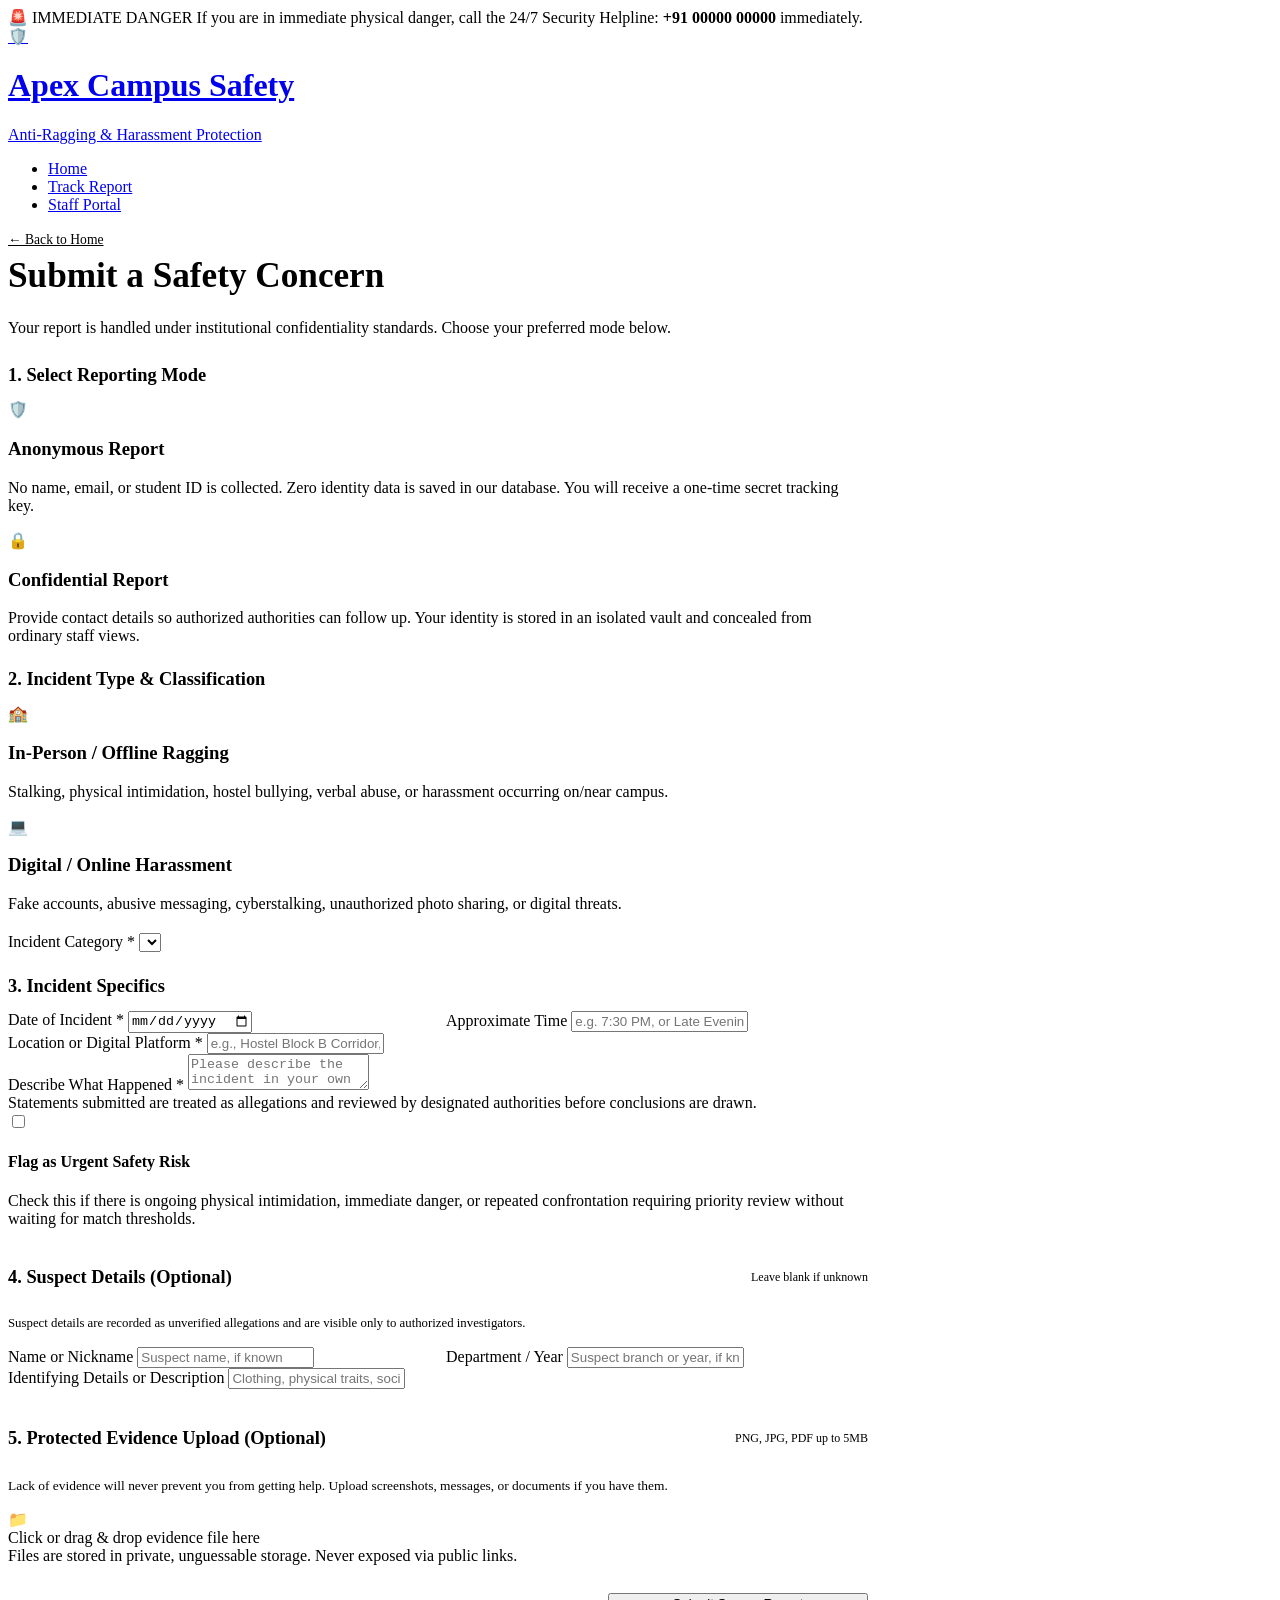
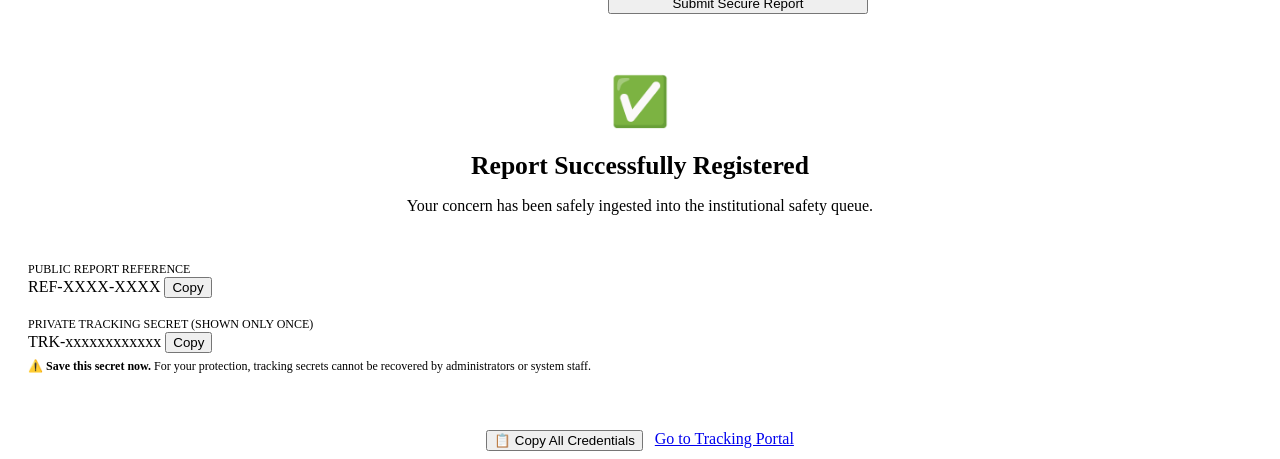
==== frontend/report.html @ b98627c5 "feat: complete Campus Safety & Harassment Reporting System with sleek dark UI" ====
<!DOCTYPE html>
<html lang="en">
<head>
  <meta charset="UTF-8">
  <meta name="viewport" content="width=device-width, initial-scale=1.0">
  <title>Submit Safety Report | Apex Institute</title>
  <link rel="stylesheet" href="/static/css/variables.css">
  <link rel="stylesheet" href="/static/css/base.css">
  <link rel="stylesheet" href="/static/css/layout.css">
  <link rel="stylesheet" href="/static/css/components.css">
  <link rel="stylesheet" href="/static/css/forms.css">
  <link rel="stylesheet" href="/static/css/responsive.css">
</head>
<body>
  <!-- Pinned Emergency Safeguard Banner -->
  <aside class="emergency-banner">
    <div>
      <span class="urgent-badge">🚨 IMMEDIATE DANGER</span>
      <span>If you are in immediate physical danger, call the 24/7 Security Helpline: <strong class="helpline-link">+91 00000 00000</strong> immediately.</span>
    </div>
  </aside>

  <!-- Navigation -->
  <header class="app-header">
    <div class="header-container">
      <a href="/index.html" class="brand-link">
        <div class="brand-icon">🛡️</div>
        <div class="brand-text">
          <h1>Apex Campus Safety</h1>
          <span>Anti-Ragging & Harassment Protection</span>
        </div>
      </a>
      <nav>
        <ul class="nav-links">
          <li><a href="/index.html">Home</a></li>
          <li><a href="/track.html">Track Report</a></li>
          <li><a href="/login.html">Staff Portal</a></li>
        </ul>
      </nav>
    </div>
  </header>

  <!-- Main Content -->
  <main class="main-wrapper" style="max-width: 860px;">
    <div style="margin-bottom: 28px;">
      <a href="/index.html" style="font-size: 0.85rem; color: var(--text-muted);">&larr; Back to Home</a>
      <h1 style="font-size: 2.2rem; margin-top: 8px;">Submit a Safety Concern</h1>
      <p>Your report is handled under institutional confidentiality standards. Choose your preferred mode below.</p>
    </div>

    <form id="reportForm">
      <!-- Section 1: Reporting Mode -->
      <section class="card" style="margin-bottom: 24px;">
        <h2 style="font-size: 1.15rem; margin-bottom: 14px;">1. Select Reporting Mode</h2>
        <div class="choice-grid">
          <div class="choice-card selected" data-mode="anonymous">
            <div class="choice-icon">🛡️</div>
            <h3>Anonymous Report</h3>
            <p>No name, email, or student ID is collected. Zero identity data is saved in our database. You will receive a one-time secret tracking key.</p>
          </div>
          <div class="choice-card" data-mode="confidential">
            <div class="choice-icon">🔒</div>
            <h3>Confidential Report</h3>
            <p>Provide contact details so authorized authorities can follow up. Your identity is stored in an isolated vault and concealed from ordinary staff views.</p>
          </div>
        </div>

        <!-- Optional Confidential Fields -->
        <div id="confidentialFields" style="display: none; border-top: 1px solid var(--border-subtle); padding-top: 20px;">
          <div style="background: rgba(56, 182, 255, 0.08); border-left: 3px solid var(--color-primary); padding: 12px 16px; border-radius: var(--radius-sm); margin-bottom: 18px; font-size: 0.82rem;">
            <strong>Confidentiality Notice:</strong> Contact details are stored in separated identity storage and are accessible only under an authorized, audited review process.
          </div>
          <div style="display: grid; grid-template-columns: 1fr 1fr; gap: 16px;">
            <div class="form-group">
              <label class="form-label" for="reporterName">Full Name</label>
              <input type="text" id="reporterName" class="form-input" placeholder="Your full name">
            </div>
            <div class="form-group">
              <label class="form-label" for="reporterEmail">College Email</label>
              <input type="email" id="reporterEmail" class="form-input" placeholder="student@campus.edu">
            </div>
          </div>
          <div style="display: grid; grid-template-columns: 1fr 1fr; gap: 16px;">
            <div class="form-group">
              <label class="form-label" for="reporterPhone">Phone Number</label>
              <input type="tel" id="reporterPhone" class="form-input" placeholder="+91 00000 00000">
            </div>
            <div class="form-group">
              <label class="form-label" for="reporterDept">Department / Year</label>
              <input type="text" id="reporterDept" class="form-input" placeholder="e.g. Mechanical, 2nd Year">
            </div>
          </div>
          <div class="form-group">
            <label class="form-label" for="reporterId">Student ID / Roll Number (Optional)</label>
            <input type="text" id="reporterId" class="form-input" placeholder="e.g. CS-2024-089">
          </div>
        </div>
      </section>

      <!-- Section 2: Incident Type & Category -->
      <section class="card" style="margin-bottom: 24px;">
        <h2 style="font-size: 1.15rem; margin-bottom: 14px;">2. Incident Type & Classification</h2>
        <div class="choice-grid" style="margin-bottom: 20px;">
          <div class="choice-card selected" data-type="offline">
            <div class="choice-icon">🏫</div>
            <h3>In-Person / Offline Ragging</h3>
            <p>Stalking, physical intimidation, hostel bullying, verbal abuse, or harassment occurring on/near campus.</p>
          </div>
          <div class="choice-card" data-type="online">
            <div class="choice-icon">💻</div>
            <h3>Digital / Online Harassment</h3>
            <p>Fake accounts, abusive messaging, cyberstalking, unauthorized photo sharing, or digital threats.</p>
          </div>
        </div>

        <div class="form-group">
          <label class="form-label" for="categorySelect">Incident Category <span class="required">*</span></label>
          <select id="categorySelect" class="form-select" required></select>
        </div>
      </section>

      <!-- Section 3: Incident Details & Urgent Flag -->
      <section class="card" style="margin-bottom: 24px;">
        <h2 style="font-size: 1.15rem; margin-bottom: 14px;">3. Incident Specifics</h2>

        <div style="display: grid; grid-template-columns: 1fr 1fr; gap: 16px;">
          <div class="form-group">
            <label class="form-label" for="incidentDate">Date of Incident <span class="required">*</span></label>
            <input type="date" id="incidentDate" class="form-input" required>
          </div>
          <div class="form-group">
            <label class="form-label" for="incidentTime">Approximate Time</label>
            <input type="text" id="incidentTime" class="form-input" placeholder="e.g. 7:30 PM, or Late Evening">
          </div>
        </div>

        <div class="form-group">
          <label class="form-label" for="locationInput">Location or Digital Platform <span class="required">*</span></label>
          <input type="text" id="locationInput" class="form-input" placeholder="e.g., Hostel Block B Corridor, Library 2nd Floor, Instagram DMs" required>
        </div>

        <div class="form-group">
          <label class="form-label" for="descriptionInput">Describe What Happened <span class="required">*</span></label>
          <textarea id="descriptionInput" class="form-textarea" placeholder="Please describe the incident in your own words. Focus on facts, words spoken, or conduct observed..." required minlength="10"></textarea>
          <div class="form-hint">Statements submitted are treated as allegations and reviewed by designated authorities before conclusions are drawn.</div>
        </div>

        <!-- Urgent Safety Switch -->
        <div class="urgent-toggle-box">
          <input type="checkbox" id="urgentCheckbox" class="urgent-checkbox">
          <div class="urgent-toggle-text">
            <h4>Flag as Urgent Safety Risk</h4>
            <p>Check this if there is ongoing physical intimidation, immediate danger, or repeated confrontation requiring priority review without waiting for match thresholds.</p>
          </div>
        </div>
      </section>

      <!-- Section 4: Voluntary Suspect Allegations -->
      <section class="card" style="margin-bottom: 24px;">
        <div style="display: flex; justify-content: space-between; align-items: center; margin-bottom: 12px;">
          <h2 style="font-size: 1.15rem;">4. Suspect Details (Optional)</h2>
          <span style="font-size: 0.75rem; color: var(--text-muted);">Leave blank if unknown</span>
        </div>
        <div style="font-size: 0.8rem; color: var(--text-muted); margin-bottom: 16px;">
          Suspect details are recorded as unverified allegations and are visible only to authorized investigators.
        </div>

        <div style="display: grid; grid-template-columns: 1fr 1fr; gap: 16px;">
          <div class="form-group">
            <label class="form-label" for="suspectName">Name or Nickname</label>
            <input type="text" id="suspectName" class="form-input" placeholder="Suspect name, if known">
          </div>
          <div class="form-group">
            <label class="form-label" for="suspectDept">Department / Year</label>
            <input type="text" id="suspectDept" class="form-input" placeholder="Suspect branch or year, if known">
          </div>
        </div>
        <div class="form-group">
          <label class="form-label" for="suspectDesc">Identifying Details or Description</label>
          <input type="text" id="suspectDesc" class="form-input" placeholder="Clothing, physical traits, social media handle, or vehicle info">
        </div>
      </section>

      <!-- Section 5: Evidence Attachment -->
      <section class="card" style="margin-bottom: 28px;">
        <div style="display: flex; justify-content: space-between; align-items: center; margin-bottom: 12px;">
          <h2 style="font-size: 1.15rem;">5. Protected Evidence Upload (Optional)</h2>
          <span style="font-size: 0.75rem; color: var(--text-muted);">PNG, JPG, PDF up to 5MB</span>
        </div>
        <p style="font-size: 0.84rem; margin-bottom: 16px;">
          Lack of evidence will never prevent you from getting help. Upload screenshots, messages, or documents if you have them.
        </p>

        <input type="file" id="fileInput" style="display: none;" accept="image/png, image/jpeg, application/pdf">
        <div class="dropzone" id="dropzone">
          <div class="dropzone-icon">📁</div>
          <div class="dropzone-text">Click or drag & drop evidence file here</div>
          <div class="dropzone-hint">Files are stored in private, unguessable storage. Never exposed via public links.</div>
        </div>
        <div id="filePreview" class="file-preview" style="display: none;"></div>
      </section>

      <div style="display: flex; justify-content: flex-end; margin-bottom: 60px;">
        <button type="submit" id="submitBtn" class="btn btn-lg btn-primary" style="min-width: 260px;">
          Submit Secure Report
        </button>
      </div>
    </form>
  </main>

  <!-- Success Credential Modal -->
  <div class="modal-overlay" id="credentialsModal">
    <div class="modal-body" style="text-align: center;">
      <div style="font-size: 3rem; margin-bottom: 12px;">✅</div>
      <h2 style="font-size: 1.6rem; margin-bottom: 8px;">Report Successfully Registered</h2>
      <p style="margin-bottom: 24px;">Your concern has been safely ingested into the institutional safety queue.</p>

      <div id="modalUrgentAlert" style="display: none; background: rgba(255, 90, 95, 0.15); border: 1px solid var(--color-urgent-border); color: #fff; padding: 12px; border-radius: var(--radius-md); font-size: 0.85rem; margin-bottom: 18px; text-align: left;"></div>

      <div style="text-align: left; background: var(--bg-surface-elevated); border: 1px solid var(--border-subtle); border-radius: var(--radius-lg); padding: 20px; margin-bottom: 24px;">
        <div style="margin-bottom: 16px;">
          <span style="font-size: 0.75rem; color: var(--text-muted); text-transform: uppercase;">Public Report Reference</span>
          <div class="credential-box">
            <span class="cred-val" id="displayPublicRef">REF-XXXX-XXXX</span>
            <button class="btn btn-sm btn-secondary" id="copyRefBtn">Copy</button>
          </div>
        </div>

        <div>
          <span style="font-size: 0.75rem; color: var(--color-warning); text-transform: uppercase;">Private Tracking Secret (Shown Only Once)</span>
          <div class="credential-box" style="border-color: rgba(245, 158, 11, 0.35);">
            <span class="cred-val" id="displayTrackingSecret" style="color: var(--color-warning);">TRK-xxxxxxxxxxxx</span>
            <button class="btn btn-sm btn-secondary" id="copySecretBtn">Copy</button>
          </div>
          <p style="font-size: 0.75rem; color: var(--text-muted); margin-top: 6px;">
            ⚠️ <strong>Save this secret now.</strong> For your protection, tracking secrets cannot be recovered by administrators or system staff.
          </p>
        </div>
      </div>

      <div style="display: flex; gap: 12px; justify-content: center; flex-wrap: wrap;">
        <button class="btn btn-primary" id="copyAllCredsBtn">📋 Copy All Credentials</button>
        <a href="/track.html" class="btn btn-secondary">Go to Tracking Portal</a>
      </div>
    </div>
  </div>

  <script src="/static/js/api.js"></script>
  <script src="/static/js/components.js"></script>
  <script src="/static/js/report.js"></script>
</body>
</html>
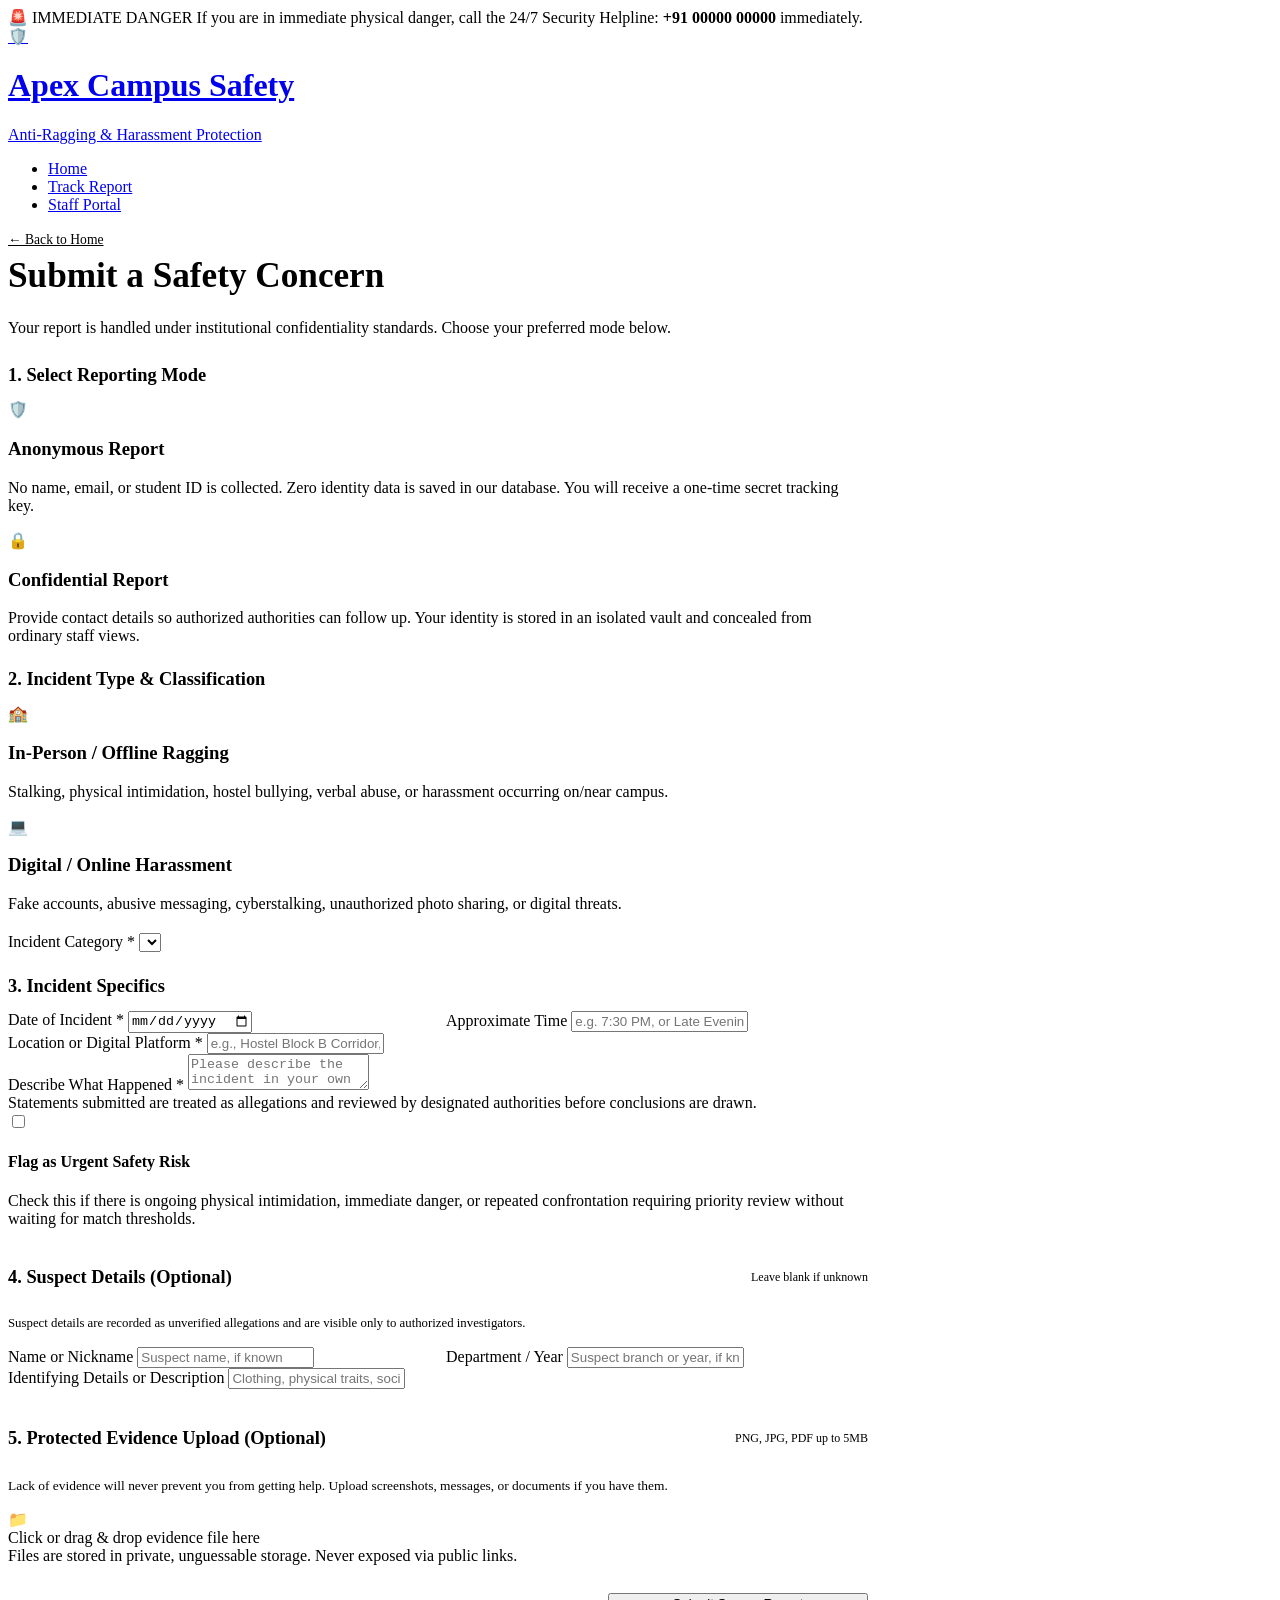
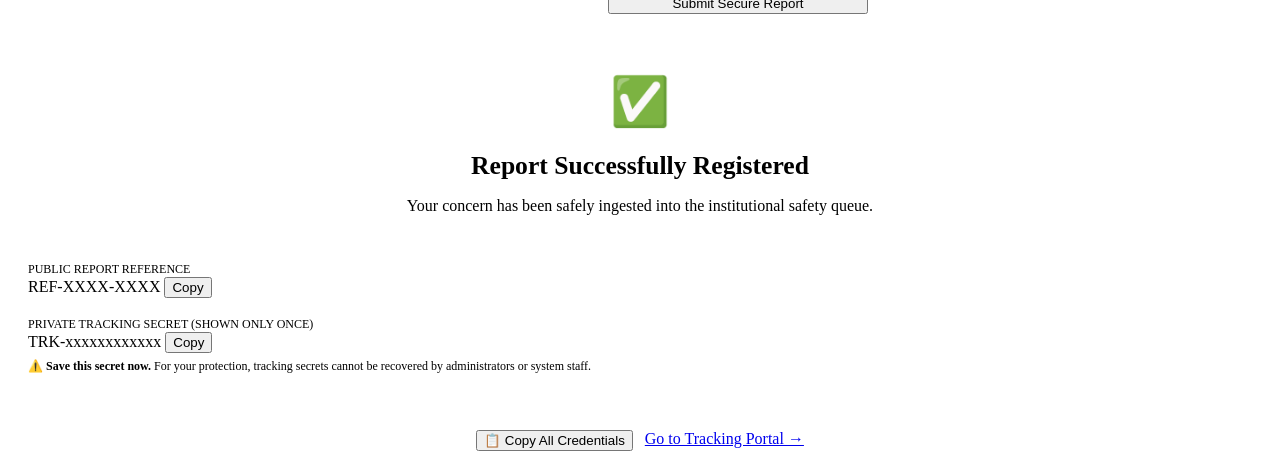
==== commit dae24806: "feat: auto-populate reference code and tracking secret when navigating to tracking portal, add secre" ====
--- a/frontend/report.html
+++ b/frontend/report.html
@@ -240,7 +240,7 @@
 
       <div style="display: flex; gap: 12px; justify-content: center; flex-wrap: wrap;">
         <button class="btn btn-primary" id="copyAllCredsBtn">📋 Copy All Credentials</button>
-        <a href="/track.html" class="btn btn-secondary">Go to Tracking Portal</a>
+        <a href="/track.html" class="btn btn-secondary" id="goToTrackingBtn">Go to Tracking Portal &rarr;</a>
       </div>
     </div>
   </div>
